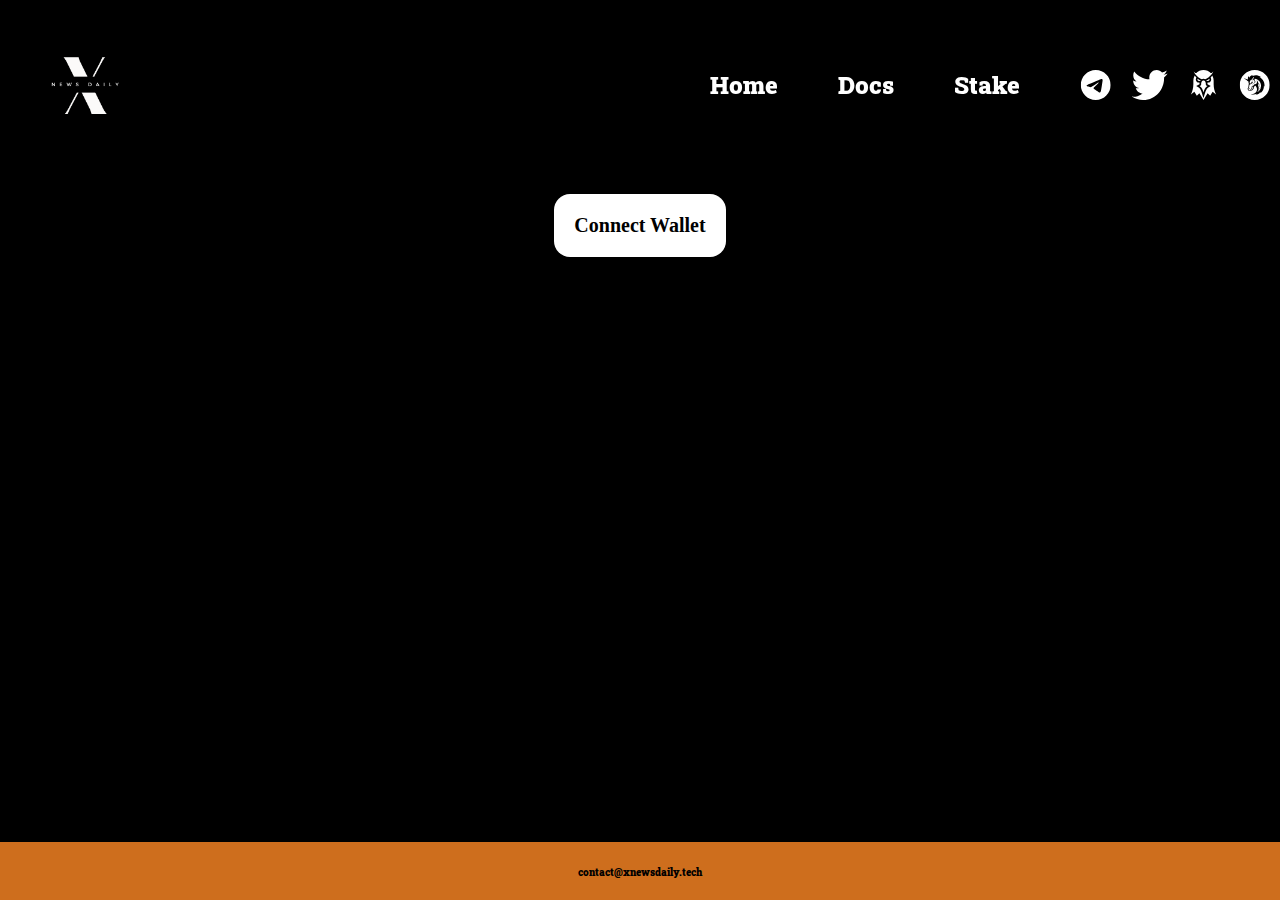
==== claimtax.html @ b1f64454 "Done UI" ====
<!DOCTYPE html>
<html>

<!-- Mirrored from cartelcoin.xyz/ by HTTrack Website Copier/3.x [XR&CO'2014], Fri, 29 Sep 2023 03:58:26 GMT -->
<head>
    <title>X News Daily - Claim Tax</title>
    <link rel="icon" type="image/png" href="./Logo.png">
    <link rel="preconnect" href="https://fonts.googleapis.com/">
    <link rel="preconnect" href="https://fonts.gstatic.com/" crossorigin>
    <link href="https://fonts.googleapis.com/css2?family=Roboto+Slab:wght@400;900&amp;display=swap" rel="stylesheet">
    <meta name="description" content="Staking with X News Daily">
    <meta name="viewport" content="width=device-width, initial-scale=1.0">

    <link href="../unpkg.com/aos%402.3.1/dist/aos.css" rel="stylesheet">
    <link rel="stylesheet" href="styles/header.css">
    <link rel="stylesheet" href="styles/style.css">
    <link rel="stylesheet" href="styles/home.css">
    <link rel="stylesheet" href="styles/comingSoon.css">
    <link rel="stylesheet" href="styles/about.css">
    <link rel="stylesheet" href="styles/members.css">
    <link rel="stylesheet" href="styles/tokenomics.css">
    <link rel="stylesheet" href="styles/roadmap.css">
    <link rel="stylesheet" href="styles/footer.css">
</head>
<body>
<header class="header">
    <div class="container">
        <div class="content_header">
            <a  href="/index.html">
               <img src="./Logo.png" style="width: 150px; object-fit: scale-down;"/>
            </a>
            <nav class="menu">
                <!-- <a data-aos="fade-down"
                   data-aos-duration="700" class="scroll-to" href="#about"><span
                        class="text text__menu">About</span></a>
                <a data-aos="fade-up"
                   data-aos-duration="900" class="scroll-to" href="#members"><span
                        class="text text__menu">List CEX</span></a>
                        <a data-aos="fade-up"
                        data-aos-duration="1300" class="scroll-to" href="#roadmap"><span
                             class="text text__menu">Roadmap</span></a>
                <a data-aos="fade-down"
                   data-aos-duration="1100" class="scroll-to" href=""><span class="text text__menu">Stake</span></a>
                <a data-aos="fade-down"
                   data-aos-duration="1100" class="scroll-to" href=""><span class="text text__menu">Claim Tax</span></a>
                -->
                 <a data-aos="fade-down"
                   data-aos-duration="1100"  href="/index.html"><span class="text text__menu">Home</span></a>
                   <a data-aos="fade-down" target="_blank"
                   data-aos-duration="1100"  href="https://docs.xnewsdaily.tech/"><span class="text text__menu">Docs</span></a>
                <a data-aos="fade-down"
                   data-aos-duration="1100"  href="/stake.html"><span class="text text__menu">Stake</span></a>
                <div class="icons">
                    <a data-aos="fade-up"
                       data-aos-duration="700" href="https://t.me/Xnewsdailytech" target="_blank">
                        <svg class="contacts__icon" width="31" height="30" viewBox="0 0 31 30" fill="none" xmlns="http://www.w3.org/2000/svg">
                            <g clip-path="url(#clip0_150_160)">
                                <path d="M15.7408 0.0499878C23.9977 0.0499878 30.6908 6.74304 30.6908 15C30.6908 23.2569 23.9977 29.95 15.7408 29.95C7.48382 29.95 0.790771 23.2569 0.790771 15C0.790771 6.74304 7.48382 0.0499878 15.7408 0.0499878ZM20.8979 21.0937C21.1728 20.25 22.4611 11.8416 22.6204 10.1848C22.6685 9.68299 22.5099 9.34954 22.1992 9.20069C21.8235 9.01999 21.2671 9.11034 20.6216 9.34304C19.7363 9.66219 8.41852 14.4676 7.76462 14.7458C7.14452 15.0091 6.55822 15.2964 6.55822 15.7124C6.55822 16.0049 6.73177 16.1693 7.21017 16.3403C7.70807 16.5177 8.96192 16.898 9.70227 17.1021C10.4153 17.299 11.2272 17.1281 11.6822 16.8453C12.1645 16.5457 17.7304 12.8212 18.1302 12.4949C18.5293 12.1686 18.8478 12.5865 18.5215 12.9135C18.1952 13.2398 14.3745 16.948 13.8707 17.4615C13.2591 18.0849 13.6933 18.731 14.1034 18.9897C14.5721 19.2848 17.9423 21.5455 18.45 21.9082C18.9576 22.2709 19.4724 22.4353 19.9437 22.4353C20.4149 22.4353 20.6632 21.8146 20.8979 21.0937Z"
                                     />
                            </g>
                            <defs>
                                <clipPath id="clip0_150_160">
                                    <rect width="30" height="30" fill="white" transform="translate(0.740723)"/>
                                </clipPath>
                            </defs>
                        </svg>
                    </a>
                    <a data-aos="fade-down"
                       data-aos-duration="900" href="https://twitter.com/xDaily" target="_blank">
                        <svg class="contacts__icon" width="37" height="30" viewBox="0 0 37 30" fill="none" xmlns="http://www.w3.org/2000/svg">
                            <g clip-path="url(#clip0_150_162)">
                                <path d="M36.7407 3.551C35.396 4.16311 33.9654 4.56545 32.4987 4.744C34.0515 3.78527 35.2049 2.29695 35.7457 0.554C34.3005 1.43415 32.7132 2.05609 31.0547 2.392C30.3724 1.63988 29.5406 1.03859 28.6124 0.626678C27.6842 0.214765 26.6802 0.00131243 25.6647 0C21.5847 0 18.2787 3.392 18.2787 7.573C18.2787 8.167 18.3457 8.746 18.4697 9.299C12.3327 8.983 6.89072 5.968 3.24672 1.384C2.58952 2.54606 2.24561 3.85897 2.24872 5.194C2.24872 7.821 3.55172 10.139 5.53272 11.497C4.35722 11.4577 3.20903 11.1323 2.18772 10.549V10.645C2.18772 14.315 4.73272 17.376 8.11272 18.07C7.02625 18.3738 5.88368 18.4187 4.77672 18.201C5.71672 21.21 8.44472 23.401 11.6767 23.461C10.1572 24.6903 8.4061 25.6016 6.52742 26.1407C4.64873 26.6797 2.68084 26.8356 0.740723 26.599C4.09971 28.8181 8.03692 30.0008 12.0627 30C25.6477 30 33.0747 18.46 33.0747 8.45C33.0747 8.123 33.0677 7.796 33.0537 7.471C34.5055 6.39331 35.7539 5.06596 36.7407 3.551Z"
                                />
                            </g>
                            <defs>
                                <clipPath id="clip0_150_162">
                                    <rect width="36" height="30" fill="white" transform="translate(0.740723)"/>
                                </clipPath>
                            </defs>
                        </svg>
                    </a>
                    <a data-aos="fade-up"
                       data-aos-duration="1100"
                       href="https://dexscreener.com/arbitrum/0xf624058f74cB69B89422854f6472490b51203Cc7"
                       target="_blank">
                       <svg xmlns="http://www.w3.org/2000/svg" width="31" height="30" fill="#fff" fill-rule="evenodd" viewBox="0 0 252 300" focusable="false" class="chakra-icon custom-euf446"><path d="M151.818 106.866c9.177-4.576 20.854-11.312 32.545-20.541 2.465 5.119 2.735 9.586 1.465 13.193-.9 2.542-2.596 4.753-4.826 6.512-2.415 1.901-5.431 3.285-8.765 4.033-6.326 1.425-13.712.593-20.419-3.197m1.591 46.886l12.148 7.017c-24.804 13.902-31.547 39.716-39.557 64.859-8.009-25.143-14.753-50.957-39.556-64.859l12.148-7.017a5.95 5.95 0 003.84-5.845c-1.113-23.547 5.245-33.96 13.821-40.498 3.076-2.342 6.434-3.518 9.747-3.518s6.671 1.176 9.748 3.518c8.576 6.538 14.934 16.951 13.821 40.498a5.95 5.95 0 003.84 5.845zM126 0c14.042.377 28.119 3.103 40.336 8.406 8.46 3.677 16.354 8.534 23.502 14.342 3.228 2.622 5.886 5.155 8.814 8.071 7.897.273 19.438-8.5 24.796-16.709-9.221 30.23-51.299 65.929-80.43 79.589-.012-.005-.02-.012-.029-.018-5.228-3.992-11.108-5.988-16.989-5.988s-11.76 1.996-16.988 5.988c-.009.005-.017.014-.029.018-29.132-13.66-71.209-49.359-80.43-79.589 5.357 8.209 16.898 16.982 24.795 16.709 2.929-2.915 5.587-5.449 8.814-8.071C69.31 16.94 77.204 12.083 85.664 8.406 97.882 3.103 111.959.377 126 0m-25.818 106.866c-9.176-4.576-20.854-11.312-32.544-20.541-2.465 5.119-2.735 9.586-1.466 13.193.901 2.542 2.597 4.753 4.826 6.512 2.416 1.901 5.432 3.285 8.766 4.033 6.326 1.425 13.711.593 20.418-3.197"></path><path d="M197.167 75.016c6.436-6.495 12.107-13.684 16.667-20.099l2.316 4.359c7.456 14.917 11.33 29.774 11.33 46.494l-.016 26.532.14 13.754c.54 33.766 7.846 67.929 24.396 99.193l-34.627-27.922-24.501 39.759-25.74-24.231L126 299.604l-41.132-66.748-25.739 24.231-24.501-39.759L0 245.25c16.55-31.264 23.856-65.427 24.397-99.193l.14-13.754-.016-26.532c0-16.721 3.873-31.578 11.331-46.494l2.315-4.359c4.56 6.415 10.23 13.603 16.667 20.099l-2.01 4.175c-3.905 8.109-5.198 17.176-2.156 25.799 1.961 5.554 5.54 10.317 10.154 13.953 4.48 3.531 9.782 5.911 15.333 7.161 3.616.814 7.3 1.149 10.96 1.035-.854 4.841-1.227 9.862-1.251 14.978L53.2 160.984l25.206 14.129a41.926 41.926 0 015.734 3.869c20.781 18.658 33.275 73.855 41.861 100.816 8.587-26.961 21.08-82.158 41.862-100.816a41.865 41.865 0 015.734-3.869l25.206-14.129-32.665-18.866c-.024-5.116-.397-10.137-1.251-14.978 3.66.114 7.344-.221 10.96-1.035 5.551-1.25 10.854-3.63 15.333-7.161 4.613-3.636 8.193-8.399 10.153-13.953 3.043-8.623 1.749-17.689-2.155-25.799l-2.01-4.175z"></path></svg>
                    </a>
                    <a data-aos="fade-down"
                       data-aos-duration="1300"
                       href="https://app.uniswap.org/#/swap?outputCurrency=0xf624058f74cB69B89422854f6472490b51203Cc7"
                       target="_blank">
                        <svg class="contacts__icon" width="31" height="30" viewBox="0 0 31 30" fill="none" xmlns="http://www.w3.org/2000/svg">
                            <g clip-path="url(#clip0_150_164)">
                                <path d="M15.7407 0C24.0254 0 30.7407 6.71531 30.7407 15C30.7407 23.2847 24.0254 30 15.7407 30C7.45604 30 0.740723 23.2847 0.740723 15C0.740723 6.71531 7.45604 0 15.7407 0ZM13.7176 5.15625H13.6135C12.9573 5.16656 11.0148 5.40188 10.2423 7.75219C10.0032 7.1475 9.78291 6.26719 9.78291 6.26719C9.78291 6.26719 9.77541 6.27281 9.76416 6.285L9.7126 6.33656C9.44072 6.62063 8.49291 7.77375 9.05072 9.53063C7.77663 9.05797 6.49846 8.59639 5.21635 8.14594L5.13572 8.11969C5.12985 8.11789 5.12391 8.11632 5.11791 8.115C4.99885 8.09719 4.9651 8.14875 4.9651 8.14875C4.9651 8.14875 4.93041 8.20125 5.0326 8.2875C5.2201 8.44219 8.79478 11.1187 9.5776 11.6362C9.40791 12.2578 9.40791 12.5512 9.5776 12.8456C9.81666 13.2422 9.83354 13.4494 9.79979 13.7428C9.7651 14.0363 9.45854 16.5741 9.39104 16.8853C9.3226 17.1956 8.60822 18.3009 8.64104 18.6291C8.67572 18.9572 9.11916 20.355 9.5101 20.5106C9.79979 20.6138 10.5142 20.8388 10.9913 20.8388C11.161 20.8388 11.3148 20.8041 11.3823 20.7356C11.672 20.4759 11.7573 20.4244 11.9617 20.4244H12.0123C12.0967 20.4244 12.1998 20.4412 12.3188 20.4412C12.5907 20.4412 12.9488 20.3897 13.2038 20.1478C13.5788 19.7681 14.2257 19.2497 14.4292 19.0087C14.6851 18.6806 14.821 18.2306 14.7526 17.7825C14.702 17.3681 14.9232 17.0053 15.1782 16.6434C15.5017 16.2122 16.097 15.4341 16.097 15.4341C17.2726 16.3322 18.0038 17.6962 18.0038 19.2159C18.0038 21.9084 15.6892 24.0844 12.8288 24.0844C12.3929 24.0845 11.9586 24.0322 11.5351 23.9288C12.8467 24.3947 13.9529 24.5503 14.8548 24.5503C16.7785 24.5503 17.8004 23.8425 17.8004 23.8425C17.8004 23.8425 17.4423 24.3084 16.8629 24.8438H16.8817C20.0645 24.3947 21.6132 21.7359 21.6132 21.7359C21.6132 21.7359 21.4942 22.5994 21.3413 23.1863C25.5788 19.9575 24.8645 15.9178 24.8476 15.78C24.8813 15.8316 25.307 16.35 25.5282 16.6256C26.1095 10.5628 22.0257 7.99969 20.8079 7.37531L20.6804 7.31156C20.612 7.27782 20.5426 7.24624 20.4723 7.21688C20.4723 7.21688 21.3235 7.25156 22.2085 7.35469C20.2173 5.76656 18.3273 5.30062 16.7954 5.30062C14.6851 5.30062 13.2554 6.18094 13.1701 6.2325L13.8338 5.16281C13.8338 5.16281 13.7926 5.15719 13.7176 5.15625ZM15.8251 8.87437C19.3154 9.25406 22.0388 12.2587 22.0388 15.9009C22.0414 17.2277 21.671 18.5286 20.9698 19.6549C20.2686 20.7813 19.2649 21.6879 18.0732 22.2712C19.1795 21.4088 20.0298 20.1994 20.4048 18.8353C20.4217 18.7838 20.5745 18.6975 20.6767 18.6291C20.8473 18.5419 21.017 18.4387 21.0517 18.3009C21.1192 17.9034 21.1538 17.4891 21.1538 17.0747C21.1538 16.9191 21.0001 16.7644 20.8473 16.6087C20.762 16.5056 20.626 16.3838 20.626 16.2975C20.4878 15.0452 20.0042 13.8559 19.2292 12.8625C18.8898 10.7906 17.5276 10.1522 17.4938 10.1344L17.5154 10.1681L17.5613 10.2431C17.7648 10.59 18.3188 11.715 17.8004 13.0003C17.1704 14.5378 15.5532 14.295 15.4173 14.3128C15.2804 14.3128 14.7526 15.0028 14.0888 16.2806C13.813 16.1972 13.5215 16.1795 13.2376 16.2291C13.5442 15.3656 14.0035 14.1403 14.0888 14.0363C14.1235 14.0016 14.3785 13.9331 14.5482 13.8806C14.8717 13.7944 15.0254 13.7428 15.076 13.6744C15.1107 13.6219 15.2804 13.2244 15.451 12.8109C15.6038 12.8109 15.9948 12.7762 16.0295 12.7584C16.0642 12.7238 16.3876 11.8781 16.3876 11.7741C16.3876 11.6888 15.7229 10.0134 15.4679 9.37406C15.5995 9.2168 15.7189 9.04976 15.8251 8.87437ZM19.2807 13.2244C19.9459 14.1366 20.3571 15.2091 20.4723 16.3322C20.4892 16.4709 20.626 16.6088 20.762 16.7466C20.881 16.8497 21.017 16.9884 21.017 17.0747C21.017 17.4722 20.9832 17.8687 20.9148 18.2653C20.8979 18.3178 20.7451 18.4041 20.626 18.4734C20.4554 18.5597 20.3026 18.6459 20.2679 18.7837L20.1882 19.0481C19.8157 20.1757 19.1385 21.1783 18.2317 21.945L18.0226 22.1137L18.167 21.9562C19.6501 20.2687 20.3326 17.6109 19.1448 15.4866C19.3154 14.6053 19.3323 13.8459 19.2807 13.2244ZM14.5998 6.66563C14.5998 6.66563 15.2298 8.06344 14.566 9.0825C13.8845 10.1006 13.2207 10.2909 13.2207 10.2909C13.2207 10.2909 14.1573 10.4634 15.0254 9.825C15.3826 10.6706 15.7229 11.5509 15.7407 11.6719L15.4154 12.4538L15.2776 12.7847C15.1173 13.1653 14.9701 13.5084 14.9401 13.5534C14.9063 13.5881 14.6682 13.6566 14.4976 13.6922C14.2079 13.7784 14.0382 13.83 13.9698 13.8816C13.8507 13.9847 13.306 15.5044 13.051 16.2469C12.7064 16.3356 12.4083 16.5517 12.2167 16.8516C12.3357 16.7653 12.7098 16.7128 12.9826 16.6791C13.2207 16.6613 13.9529 17.0588 14.1404 17.8013V17.835C14.1742 18.1116 14.0888 18.3703 13.9529 18.5775C13.8845 18.6637 13.5957 18.9234 13.3904 19.1128C13.187 19.3031 12.9657 19.4925 12.7951 19.6659C12.7276 19.7344 12.5907 19.7691 12.3863 19.7691H11.8763C12.1313 19.4241 12.8804 18.6291 13.1354 18.4566C13.442 18.2503 13.5948 18.0422 13.4073 17.6803C13.2207 17.3175 12.7276 17.4037 12.7276 17.4037C12.7276 17.4037 13.0163 17.2828 13.2713 17.2828C12.9488 17.1966 12.5401 17.2828 12.3526 17.4731C12.1482 17.6625 12.1829 18.3356 12.0976 18.7669C12.0123 19.2169 11.7226 19.4409 11.2801 19.8553C11.042 20.0803 10.8713 20.1488 10.7363 20.1488C10.4413 20.0963 10.1507 20.0211 9.86728 19.9237C9.6976 19.6997 9.44166 18.9581 9.37416 18.6469C9.42478 18.4744 9.62916 18.1116 9.73041 17.9044C9.93572 17.5069 10.0548 17.2828 10.0885 17.0756C10.157 16.7822 10.3782 14.9691 10.4635 14.2097C10.6848 14.5031 10.9913 14.9869 10.9229 15.2972C11.417 14.5894 11.0588 13.8994 10.8892 13.6228C10.7354 13.3463 10.531 12.7941 10.7017 12.2072C10.8713 11.6203 11.4845 9.9975 11.4845 9.9975C11.4845 9.9975 11.6888 10.3603 11.9785 10.2909C12.2673 10.2216 14.5998 6.66563 14.5998 6.66563ZM10.5217 17.5256C10.5217 17.5256 9.96385 18.5156 9.91322 18.6525C9.8626 18.8062 9.94697 19.0791 10.1663 19.0622C10.3867 19.0453 10.6567 18.7209 10.6567 18.4809C10.6567 18.1744 10.3867 18.2091 10.3867 18.2091L10.5217 17.5256ZM12.6929 17.6803C12.8298 17.6456 13.1523 17.6972 13.1523 17.9391C13.1523 18.1641 12.9142 18.2156 12.7445 18.3703C12.6254 18.4922 12.3863 18.75 12.3526 18.7847L12.3535 18.7837L12.4023 18.6947C12.4876 18.5016 12.4923 18.2512 12.5007 18.1162L12.5063 18.06C12.5232 17.9381 12.557 17.7141 12.6938 17.6803H12.6929ZM13.4926 10.6828C13.4926 10.6828 11.7629 13.4362 11.6101 13.4887C11.4573 13.5403 11.3054 12.9375 11.3054 12.9375C10.9829 14.1938 11.8482 14.3663 11.9495 13.9706C12.4248 13.8497 13.2385 13.3331 13.561 12.9722C13.8826 12.5934 13.7129 11.8875 13.1204 11.7675C13.2723 11.4056 13.4926 10.6828 13.4926 10.6828ZM14.4488 7.71844L13.3257 9.43875H13.3407C13.4213 9.43312 13.7926 9.37969 14.2145 8.88281C14.6007 8.41406 14.4488 7.71844 14.4488 7.71844Z"
                                     />
                            </g>
                            <defs>
                                <clipPath id="clip0_150_164">
                                    <rect width="30" height="30" fill="white" transform="translate(0.740723)"/>
                                </clipPath>
                            </defs>
                        </svg>
                    </a>
               
                </div>

            </nav>
            <div class="burger">
                <div></div>
                <div></div>
                <div></div>
            </div>

        </div>
    </div>
</header>

<section id="home" class="home" style="border-bottom: none; min-height: calc(100vh - 224px - 58px + 50px);">
    <video src="./backgroundvideo.mp4" autoplay="true" loop style="position: absolute; width: 100%;height: 100%; object-fit: cover; top:0"></video>
    <div class="container home__container">
        <div class="content__home" style="padding: 20px 400px; gap: 20px;">
            <div class="cpn-btns text-connect" style="text-align: center;" onclick="connect()">
               Connect Wallet
            </div>
            <div class="table-main">
                <h1 style="text-align: center;">Claim Tax</h1>
                <div class="table-stake">
                    <div class="table-eth">
                        <div class="item-table underline-item text-bold">Info Tax For You</div>
                        <div class="item-table underline-item">$ETH staking: 0 </div>
                        <div class="item-table underline-item">$xDaily staking: 0</div>
                        <div class="item-table underline-item">% Tax default: 1%</div>
                        <div class="item-table">My receive: 0 $xDaily</div>
                    </div>
                </div>
                <div class="list-btn ">
                    <div class="cpn-btns btn-disable" id="time-claim" style="text-align: center;">
                        Claim (After 24:00:00)
                    </div>
                </div>
                
            </div>
        </div>

    </div>
</section>


<footer class="footer">
    <div class="container">
        <div class="footer__content">
            <span class="text text__footer">contact@xnewsdaily.tech</span>
        </div>
    </div>
</footer>

<script src="./unpkg.com/aos%402.3.1/dist/aos.js"></script>
<script src="js/anchor.js"></script>
<script src="./cdnjs.cloudflare.com/ajax/libs/smoothscroll/1.4.10/SmoothScroll.min.js"
        integrity="sha256-huW7yWl7tNfP7lGk46XE+Sp0nCotjzYodhVKlwaNeco=" crossorigin="anonymous"></script>
<script>
    SmoothScroll({
// Время скролла 400 = 0.4 секунды
        animationTime: 800,
// Размер шага в пикселях
        stepSize: 75,

// Дополнительные настройки:

// Ускорение
        accelerationDelta: 30,
// Максимальное ускорение
        accelerationMax: 2,

// Поддержка клавиатуры
        keyboardSupport: true,
// Шаг скролла стрелками на клавиатуре в пикселях
        arrowScroll: 50,

// Pulse (less tweakable)
// ratio of "tail" to "acceleration"
        pulseAlgorithm: true,
        pulseScale: 4,
        pulseNormalize: 1,

// Поддержка тачпада
        touchpadSupport: true,
    })
</script>
<script src="js/header_adaptive.js"></script>
<script src="./js/claimtax.js"></script>
<script>
    AOS.init();
</script>
</body>

<!-- Mirrored from cartelcoin.xyz/ by HTTrack Website Copier/3.x [XR&CO'2014], Fri, 29 Sep 2023 03:59:07 GMT -->
</html>
---- styles/header.css ----
.header{
    background: black;
    filter: drop-shadow(0px 4px 10px rgba(0, 0, 0, 0.2));
    position: relative;
    z-index: 1;
}

.content_header{
    display: flex;
    justify-content: space-between;
    align-items: center;
    padding: 10px;
}

.menu{
    display: flex;
    gap: 60px;
}

.text__menu{
    font-size: 24px;
    color: #FFFFFF;
    transition: ease-in-out all 0.4s;
}

.text__menu:hover{
    cursor: pointer;
    color: #333333;
    transition: ease-in-out all 0.4s;
}

.icons{
    display: flex;
    align-items: center;
    gap: 20px;
    cursor: pointer;
}

.contacts__icon{
    fill: white;
    transition: fill 0.2s ease;
}

.contacts__icon:hover{
    fill: #333333;
}

.burger{
    display: none;
}

.burger div{
    width: 25px;
    height: 3px;
    background-color: #fff;
    border-radius: 5px;
}
.show {
    display: flex;
    flex-direction: column;
    align-items: center;
    gap: 5px;
    position: absolute;
    top: 80px;
    width: 100%;
    left: 0;
    background-color: #333333;
    padding: 20px 0;
}

@media (max-width: 1050px) {

    .menu{
        display: none;
    }

    .burger{
        cursor: pointer;
        display: flex;
        flex-direction: column;
        gap: 5px;
    }

    .text__menu:hover{
        color: #FFFFFF;
    }

    .contacts__icon:hover{
        fill: #FFFFFF;
    }

}
---- styles/style.css ----
html{
    scroll-behavior: smooth;
}

body{
    margin: 0;
    padding: 0;
}

a{
    text-decoration: none;
}

section{
    overflow: hidden;
    background: black;
    border-bottom: 5px solid #FFFFFF;
}


.container{
    max-width: 1400px;
    margin: 0 auto;
}

.text{
    font-family: 'Roboto Slab', serif;
    font-style: normal;
    font-weight: 900;
    line-height: 31px;
}

.heading{
    font-size: 36px;
    line-height: 46px;
    color: #272727;
}

.frame{
    filter: grayscale(1)
}

#time-1{
    position: absolute;
    color: white;
    font-size: 65px;
    left: 660px;
    top: 210px;
    z-index: 1000;
}

.cpn-btns{
    z-index: 12312312;
    background-color: #FFFFFF;
    padding: 20px;
    border-radius: 16px;
    font-weight: 600;
    cursor: pointer;
    font-size: 20px;
}

.table-main{
    width: 100%;
    display: none;
    z-index: 123123213;
    padding: 20px;
    border-radius: 16px; 
    color: #FFFFFF;
    font-size: 20px;
}

.table-main .btn-grad:before{
    transition: all .05s !important;
}

.table-stake{
    display: flex;
    justify-content: space-around;
    flex-wrap: wrap;
}

.table-eth{
    margin-top: 20px;
    display: flex;
    flex-direction: column;
    justify-content: center;
    align-items: center;
    border: 1px white solid;
    border-radius: 16px;
    min-width: 240px;
}

.table-ref{
    display: flex;
    margin-top: 20px;
    flex-direction: column;
    justify-content: center;
    align-items: center;
    border: 1px white solid;
    border-radius: 16px;
    min-width: 240px;
}

.item-table{
    padding: 10px 0px;
    width: 100%;
    text-align: center;
}

.underline-item{
    border-bottom: 1px white solid;
}

.text-bold{
    font-weight: 600;
}

.generate-ref{
    display: flex;
    align-items: center;
    margin-top: 20px;
}

.generate-ref .cpn-btns{
    padding: 0px;
}

.ref-cop{
    margin-right: 20px;
    background-color: rgba(102, 140, 160, 0.5);
    padding: 10px;
    border-radius: 16px;
    flex: 1;
    display: flex;
    justify-content: space-between;
}

.list-btn{
    margin-top: 40px;
    border-top: 1px white solid;
    display: flex;
    padding-top: 20px;
    justify-content: space-around;
    color: black;
}

.btn-disable{
    cursor:not-allowed;
    background-color: dimgray;
}



@media only screen and (max-width: 768px) {
    #time-1{
        position: absolute;
        color: white;
        font-size: 30px;
        left: 20px;
        top: 20px;
        z-index: 1000;
    }

    .content__home{
        padding: 20px !important;
        display: flex !important;
        margin-top: 40px;
    }
    .cartel__home{
        z-index: -1;
    }
  }
---- styles/home.css ----
.home{
    overflow-x: hidden;
    position: relative;
}

.content__home{
    padding: 83px 10px;
    display: flex;
    align-items: center;
    flex-direction: column;
    gap: 140px;
    justify-content: center;

}

.frame{
    position: relative;
    max-width: 100%;
    width: 100%;
    height: 100%;
    display: block;
    margin: 0 auto;
}

.basic__container{
    top: 10%;
    position: absolute;
    display: flex;
    justify-content: center;
}
.text__home__container{
    display: flex;
    flex-direction: column;
    gap: 35px;
    padding: 70px 0;
}

.cartel__home{
    animation: tiltLeft 1s ease infinite;
    max-width: 20%;
    height: 100%;
    width: 100%;
}

@keyframes tiltLeft {
    0% {
        transform: rotate(0deg);
    }
    50% {
        transform: rotate(-10deg);
    }
    100% {
        transform: rotate(0deg);
    }
}

.text__home{
    font-size: 5vw;
    line-height: 5vw;
    color: #FFFFFF;
    text-shadow: -3px 2px 0px black;
}



.buttons_container{
    display: flex;
    gap: 120px;
    align-items: center;
    flex-wrap: wrap;
    justify-content: center;
}

.buttons_container svg{
    transition: ease-in-out all 0.4s;
}

.buttons_container svg:hover{
    transform: scale(1.25);
    cursor: pointer;
    transition: ease-in-out all 0.4s;
}

@media (max-width: 1600px) {
    .text__home{
        font-size: 6vw;
    }
}

@media (max-width: 700px) {
    .content__home{
        display: block;
    }

    .text__home__container{
        gap: 0px;
    }
    .text__home{
        font-size: 10vw;
        line-height: 12vw;
    }

    .buttons_container{
        padding-top: 20px;
        gap: 20px;
    }

    .buttons_container a svg{
        width: 180px;
        display: block;
    }

    .cartel__home{
        position: absolute;
        top: -30%;
        right: 0;
        max-width: 40%;
        height: auto;
    }

    .text__home__container{
        padding: 0;
    }

    .basic__container{
        padding: 0;
        position: relative;
        display: block;
    }
    .frame{
        display: none;
    }
    .content__home{
        gap: 0;
    }
}


@media (min-width: 2000px) {
    .home__container{
        max-width: 3000px;
        padding: 0 200px;
    }

    .text__home{
        line-height: 3vw;
    }

    .text__home__container{
        gap: 6vw;
    }
}
---- styles/comingSoon.css ----
.coming__soon{
    display: flex;
    justify-content: space-between;
}

.content__coming{
    padding: 60px 10px;

}

.hand{
    width: 80%;
    right: 0;
    top: -10px;
    height: 100%;
}

@media (max-width: 600px) {
    .hand{
        width: 110%;
    }
}
---- styles/about.css ----
.about{
    overflow-x: hidden;
}

.content__about{
    padding: 60px 10px;
}

.text__container__about{
    padding: 20px 0;
    display: flex;
    flex-direction: column;
    justify-content: center;
    align-items: center;
    gap: 70px;
}

.text__about{
    box-sizing: border-box;
    padding: 10px;
    display: flex;
    align-items: center;
    gap: 30px;
    position: relative;
}

.text__about__span{
    font-size: 32px;
    line-height: 41px;
    color: #333333;
}

.white{
    color: #FFFFFF;
}


.text__about img{
    max-width: 360px;
}

.wrap__text{
    max-width: 700px;
    position: relative;
    padding: 30px 10px;
}

.wrap__text__2{
    max-width: 700px;
    position: relative;
    padding: 30px 10px;
}

.wrap__text:before {
    content: '';
    position: absolute;
    border-top: 3px solid white;
    border-bottom: 3px solid white;
    border-left: 3px solid white;
    top: -10px;
    bottom: -10px;
    left: -10px;
    right: -100%;
}
.wrap__text:after {
    content: '';
    position: absolute;
    border-top: 3px solid white;
    border-bottom: 3px solid white;
    border-left: 3px solid white;
    top: 0px;
    bottom: -20px;
    left: -20px;
    right: -100%;
}

.wrap__text__2:before {
    content: '';
    position: absolute;
    border-top: 3px solid white;
    border-bottom: 3px solid white;
    border-right: 3px solid white;
    top: -10px;
    bottom: -10px;
    right: -10px;
    left: -100%;
}
.wrap__text__2:after {
    content: '';
    position: absolute;
    border-top: 3px solid white;
    border-bottom: 3px solid white;
    border-right: 3px solid white;
    top: 0px;
    bottom: -20px;
    right: -20px;
    left: -100%;
}

.adaptive__about__img{
    display: none;
    width: 100%;
    max-width: 60%;
}

@media (max-width: 800px) {
    .text__about{
        max-width: 80%;
        width: 100%;
        text-align: center;
        height: auto;
    }

    .text__about img{
        display: none;
    }

    .wrap__text:before {
        top: -20px;
        bottom: -10px;
        left: -10px;
    }
    .wrap__text:after {
        bottom: -30px;
        left: -30px;
    }

    .wrap__text__2:before {
        top: -20px;
        bottom: -10px;
        right: -10px;
    }
    .wrap__text__2:after {
        bottom: -30px;
        right: -30px;
    }

    .adaptive__about__img{
        display: block;
    }

    .text__about__span{
        font-size: 4vw;
        line-height: 4vw;
    }
}
---- styles/members.css ----
.content__members{
    padding: 60px 10px;
}
.members__img{
    display: flex;
    gap: 30px;
    justify-content: center;
    flex-wrap: wrap;
    padding: 60px 0 0 0;
}


.members__img img{
    max-width: 192px;
}

.retina{
    display: none;
}

@media only screen and (-webkit-min-device-pixel-ratio: 2),
only screen and (min--moz-device-pixel-ratio: 2),
only screen and (-o-min-device-pixel-ratio: 2/1),
only screen and (min-device-pixel-ratio: 2),
only screen and (min-resolution: 192dpi),
only screen and (min-resolution: 2dppx) {
    .not__retina{
        display: none;
    }

    .retina{
        display: block;
    }
}

@media (max-width: 655px) {
    .members__img img{
        max-width: 100px;
    }
}
---- styles/tokenomics.css ----
.content__tokenomics{
    padding: 60px 10px;
}

.tokenomic__info{
    padding: 35px 0 0 0;
    display: flex;
    flex-direction: column;
    align-items: center;
    gap: 30px;

}

.img__tokenomic{
    display: flex;
    align-items: center;
    gap: 60px;
    flex-wrap: wrap;
    justify-content: center;
}

.diagramm{
    max-width: 45%;
    width: 100%;
}

.text__tokenomic{
    display: block;
    max-width: 45%;
    width: 100%;
}

.heading__tokenomic{
    font-size: 24px;
    line-height: 31px;
    color: #333333;
}

@media (max-width: 620px) {
    .diagramm{
        max-width: 100%;
    }

    .text__tokenomic{
        max-width: 100%;
    }
}
---- styles/roadmap.css ----
.roadmap{
    border: none;
    position: relative;
}

.roadmap__img{
    position: absolute;
    bottom: 0;
    z-index: 1;
    width: 40%;
    max-width: 100%;
    left: -10%;
}

.map__roadmap__adaptive{
    display: none;
}

.content__roadmap{
    padding: 60px 10px;
}

.map__roadmap{
    padding: 20px 0;
    z-index: 2;
    position: relative;
}

.map__roadmap__adaptive{
    padding: 20px 0;
    z-index: 2;
    position: relative;
}

.stages{
    padding: 60px 0 0 0;
    display: flex;
    gap: 65px;
    flex-wrap: wrap;
    align-items: center;
    justify-content: center;
}

@media (max-width: 550px) {
    .map__roadmap{
        display: none;
    }

    .roadmap__img{
        width: 60%;
    }

    .map__roadmap__adaptive{
        display: block;
    }
}
---- styles/footer.css ----
.footer{
    background: #CE6E1D;
}

.footer__content{
    text-align: center;
    padding: 20px 10px;
}

.text__footer{

    font-size: 10px;
    line-height: 13px;
}
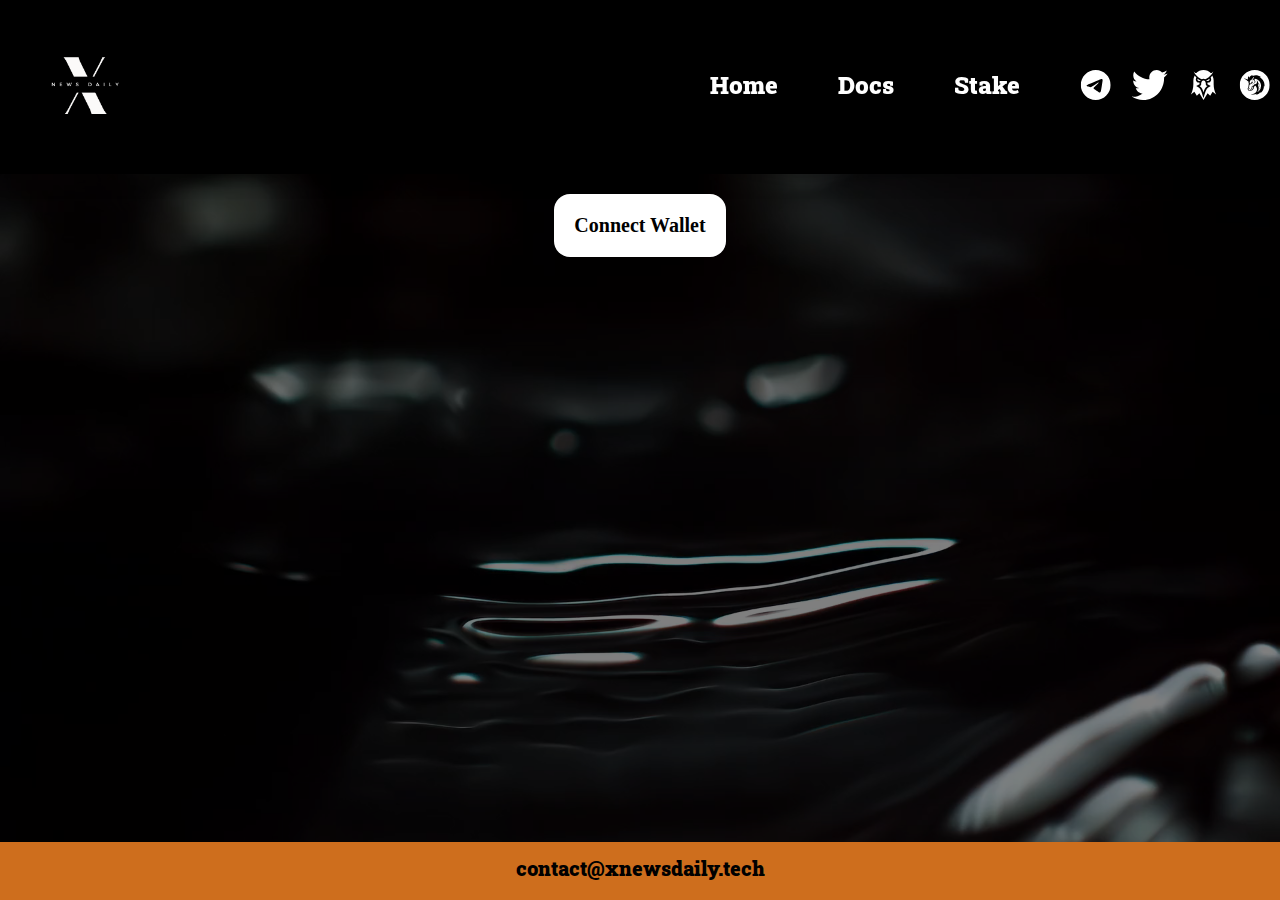
==== commit b442239b: "Done br again" ====
--- a/claimtax.html
+++ b/claimtax.html
@@ -116,7 +116,7 @@
 </header>
 
 <section id="home" class="home" style="border-bottom: none; min-height: calc(100vh - 224px - 58px + 50px);">
-    <video src="./backgroundvideo.mp4" autoplay="true" loop style="position: absolute; width: 100%;height: 100%; object-fit: cover; top:0"></video>
+    <video src="./backgroundvideo.mp4" autoplay="true" loop style="position: absolute; width: 100%;height: 100%; object-fit: cover; top:0;opacity: 0.5;"></video>
     <div class="container home__container">
         <div class="content__home" style="padding: 20px 400px; gap: 20px;">
             <div class="cpn-btns text-connect" style="text-align: center;" onclick="connect()">
@@ -127,7 +127,6 @@
                 <div class="table-stake">
                     <div class="table-eth">
                         <div class="item-table underline-item text-bold">Info Tax For You</div>
-                        <div class="item-table underline-item">$ETH staking: 0 </div>
                         <div class="item-table underline-item">$xDaily staking: 0</div>
                         <div class="item-table underline-item">% Tax default: 1%</div>
                         <div class="item-table">My receive: 0 $xDaily</div>
--- a/styles/style.css
+++ b/styles/style.css
@@ -33,11 +33,15 @@
 .heading{
     font-size: 36px;
     line-height: 46px;
-    color: #272727;
+    color: #fff;
 }
 
 .frame{
     filter: grayscale(1)
+}
+
+.text__footer{
+    font-size: 20px !important;
 }
 
 #time-1{
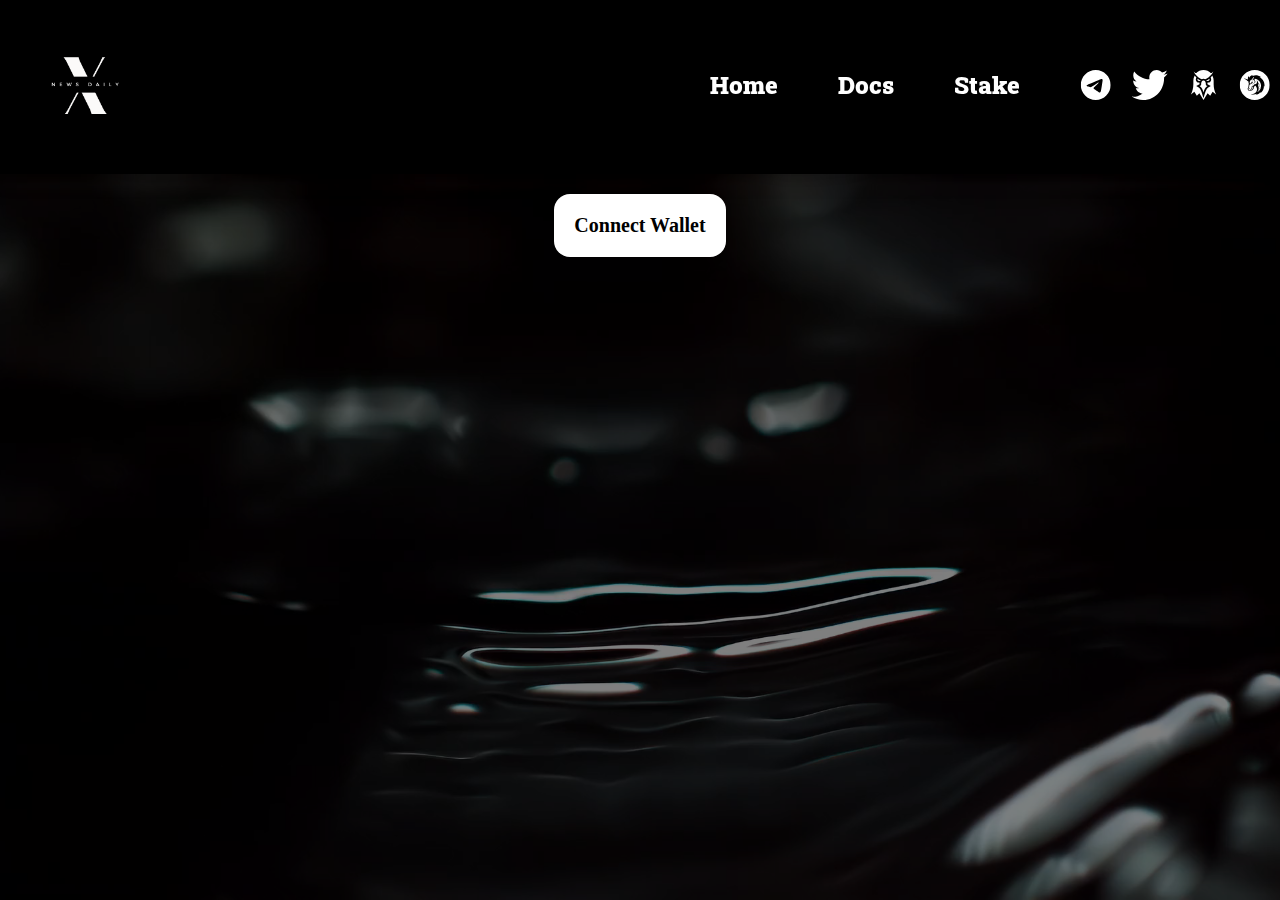
==== commit 4005c4d3: "Done" ====
--- a/claimtax.html
+++ b/claimtax.html
@@ -115,7 +115,7 @@
     </div>
 </header>
 
-<section id="home" class="home" style="border-bottom: none; min-height: calc(100vh - 224px - 58px + 50px);">
+<section id="home" class="home" style="border-bottom: none; min-height: calc(100vh - 224px + 50px);">
     <video src="./backgroundvideo.mp4" autoplay="true" loop style="position: absolute; width: 100%;height: 100%; object-fit: cover; top:0;opacity: 0.5;"></video>
     <div class="container home__container">
         <div class="content__home" style="padding: 20px 400px; gap: 20px;">
@@ -145,13 +145,7 @@
 </section>
 
 
-<footer class="footer">
-    <div class="container">
-        <div class="footer__content">
-            <span class="text text__footer">contact@xnewsdaily.tech</span>
-        </div>
-    </div>
-</footer>
+
 
 <script src="./unpkg.com/aos%402.3.1/dist/aos.js"></script>
 <script src="js/anchor.js"></script>
